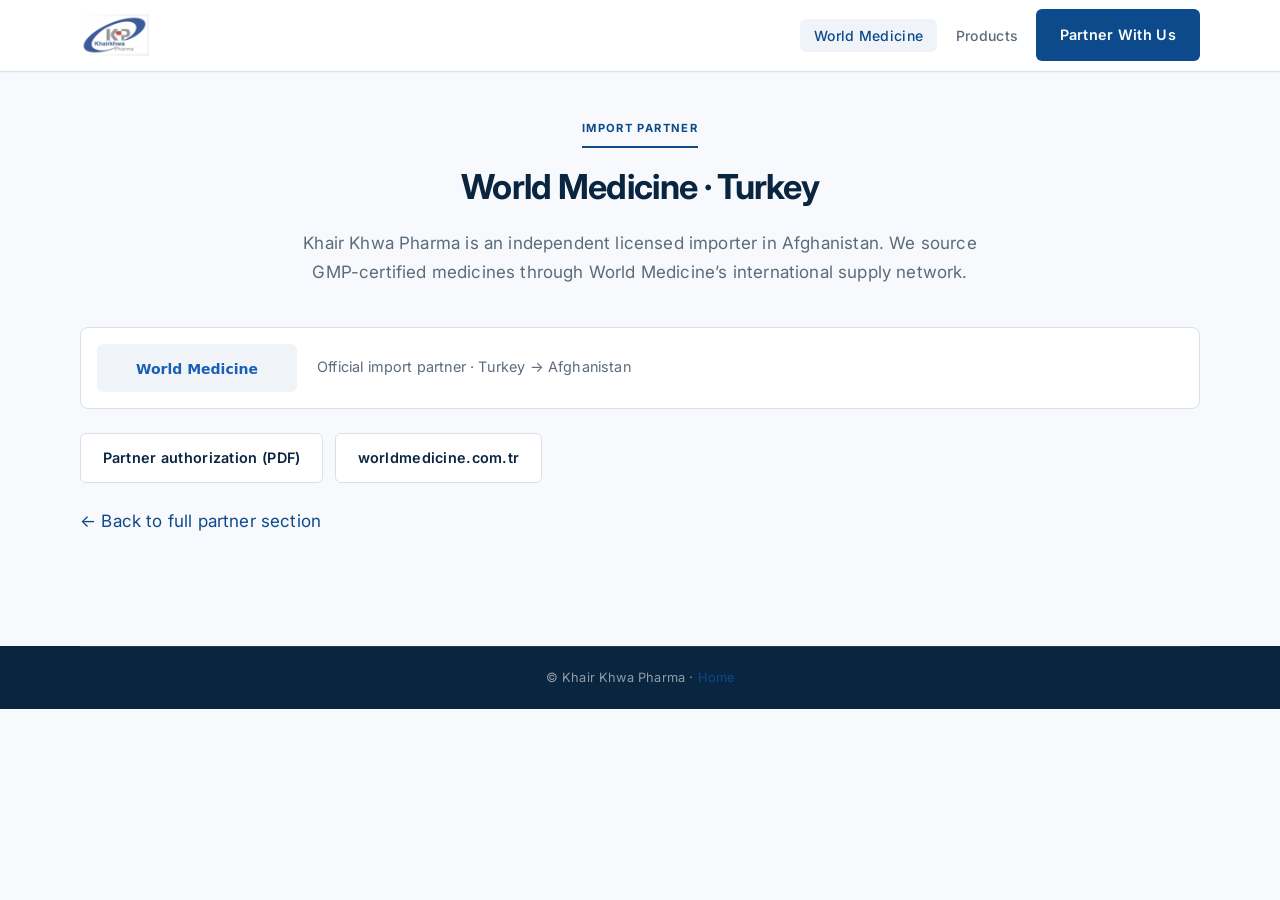
==== partner.html @ eb65951c "Add files via upload" ====
<!DOCTYPE html>
<html lang="en" dir="ltr">
<head>
  <meta charset="UTF-8" />
  <meta name="viewport" content="width=device-width, initial-scale=1.0" />
  <meta name="description" content="Khair Khwa Pharma imports through World Medicine (Turkey) — official pharmaceutical import partner for Afghanistan." />
  <title>World Medicine Partner | Khair Khwa Pharma</title>
  <link rel="icon" href="assets/logo.png" type="image/png" />
  <link rel="stylesheet" href="css/site.bundle.css" />
</head>
<body class="site-pro site-calm">
  <header class="header is-scrolled">
    <nav class="nav container" aria-label="Primary">
      <a href="index.html" class="logo logo--brand">
        <img src="assets/logo.png" alt="Khair Khwa Pharma" class="logo-img" width="180" height="103" />
      </a>
      <ul class="nav-links">
        <li><a href="index.html#partner" class="nav-link active">World Medicine</a></li>
        <li><a href="index.html#products" class="nav-link">Products</a></li>
        <li><a href="index.html#contact?partner=1" class="btn btn-primary">Partner With Us</a></li>
      </ul>
    </nav>
  </header>
  <main class="section" style="padding-top:7rem">
    <div class="container">
      <div class="section-header">
        <span class="section-tag">Import Partner</span>
        <h1 class="section-title">World Medicine · Turkey</h1>
        <p class="section-desc">Khair Khwa Pharma is an independent licensed importer in Afghanistan. We source GMP-certified medicines through World Medicine’s international supply network.</p>
      </div>
      <div class="partner-wm-brand">
        <img src="assets/world-medicine-logo.svg" alt="World Medicine logo" width="160" height="48" />
        <p class="partner-wm-corridor">Official import partner · Turkey → Afghanistan</p>
      </div>
      <div class="partner-wm-docs" style="margin:1.5rem 0">
        <a href="assets/docs/world-medicine-authorization.pdf" class="btn btn-outline">Partner authorization (PDF)</a>
        <a href="https://www.worldmedicine.com.tr" target="_blank" rel="noopener noreferrer" class="btn btn-outline">worldmedicine.com.tr</a>
      </div>
      <p><a href="index.html#partner">← Back to full partner section</a></p>
    </div>
  </main>
  <footer class="footer">
    <p class="footer-bottom container">&copy; Khair Khwa Pharma · <a href="index.html">Home</a></p>
  </footer>
</body>
</html>
---- css/site.bundle.css ----
/* Consolidated styles */
@import url("theme.css");
@import url("layout.css");
@import url("animations.css");
@import url("professional.css");
@import url("cursor.css");
@import url("product-3d.css");
@import url("motion-3d.css");
@import url("site.css");
@import url("a11y.css");
@import url("network-map.css");
@import url("enhancements.css");
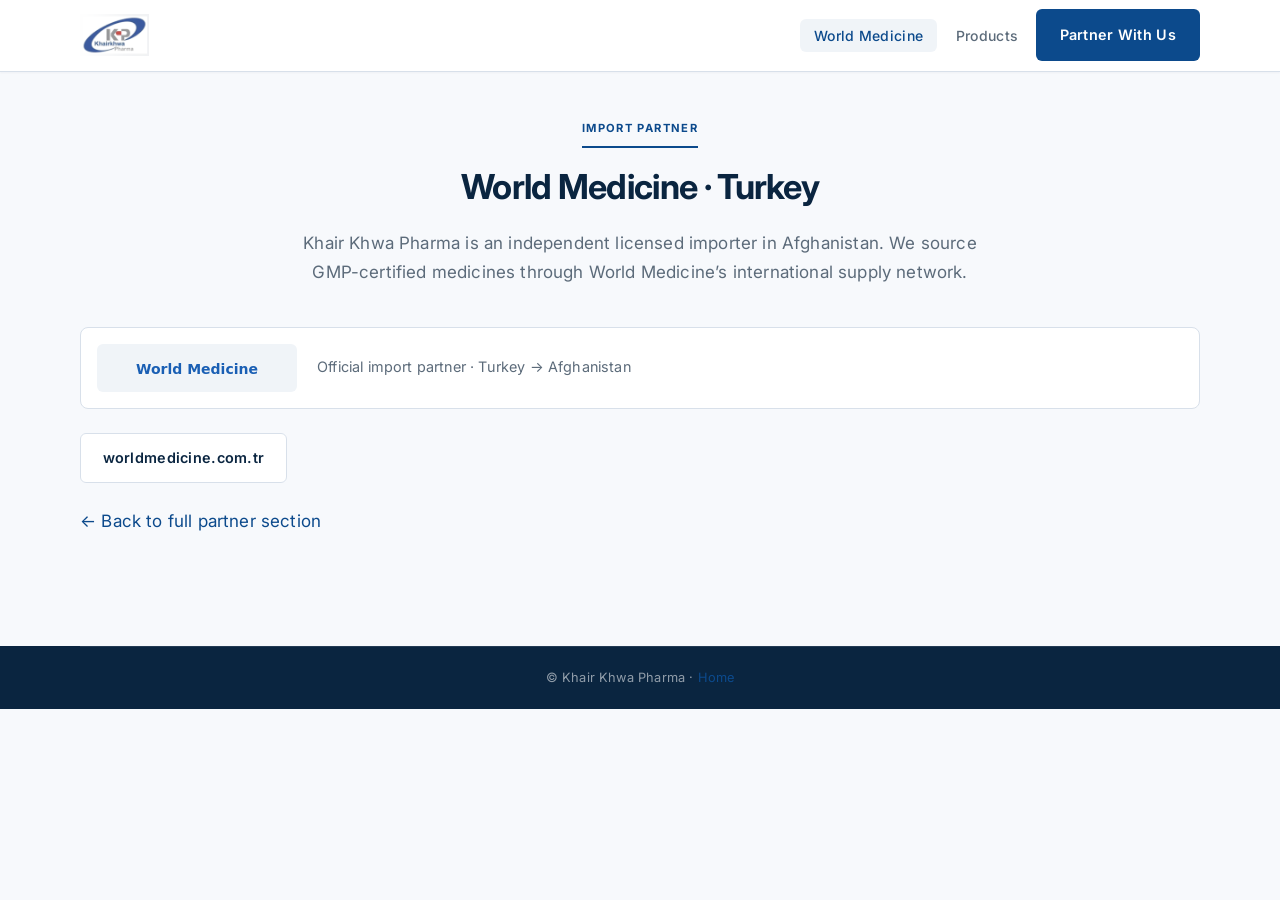
==== commit aaca263e: "Add files via upload" ====
--- a/partner.html
+++ b/partner.html
@@ -33,7 +33,6 @@
         <p class="partner-wm-corridor">Official import partner · Turkey → Afghanistan</p>
       </div>
       <div class="partner-wm-docs" style="margin:1.5rem 0">
-        <a href="assets/docs/world-medicine-authorization.pdf" class="btn btn-outline">Partner authorization (PDF)</a>
         <a href="https://www.worldmedicine.com.tr" target="_blank" rel="noopener noreferrer" class="btn btn-outline">worldmedicine.com.tr</a>
       </div>
       <p><a href="index.html#partner">← Back to full partner section</a></p>
